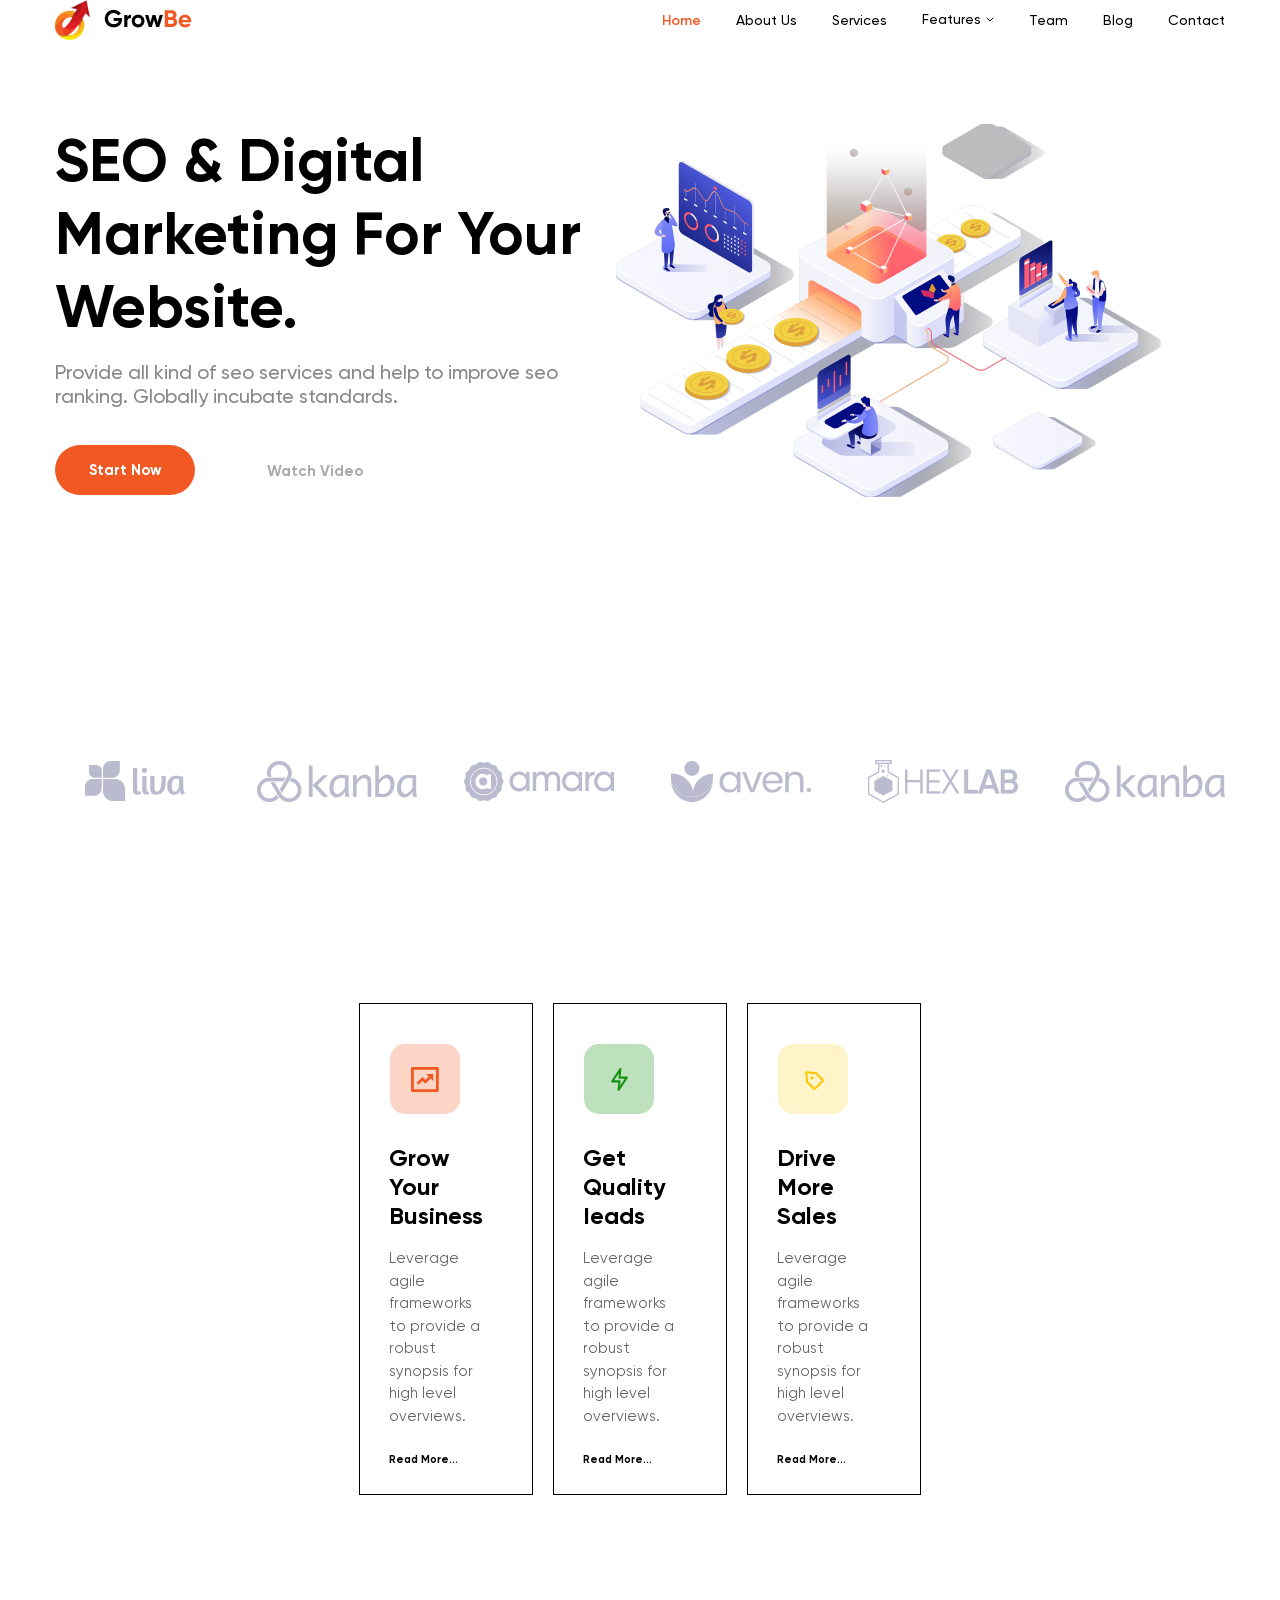
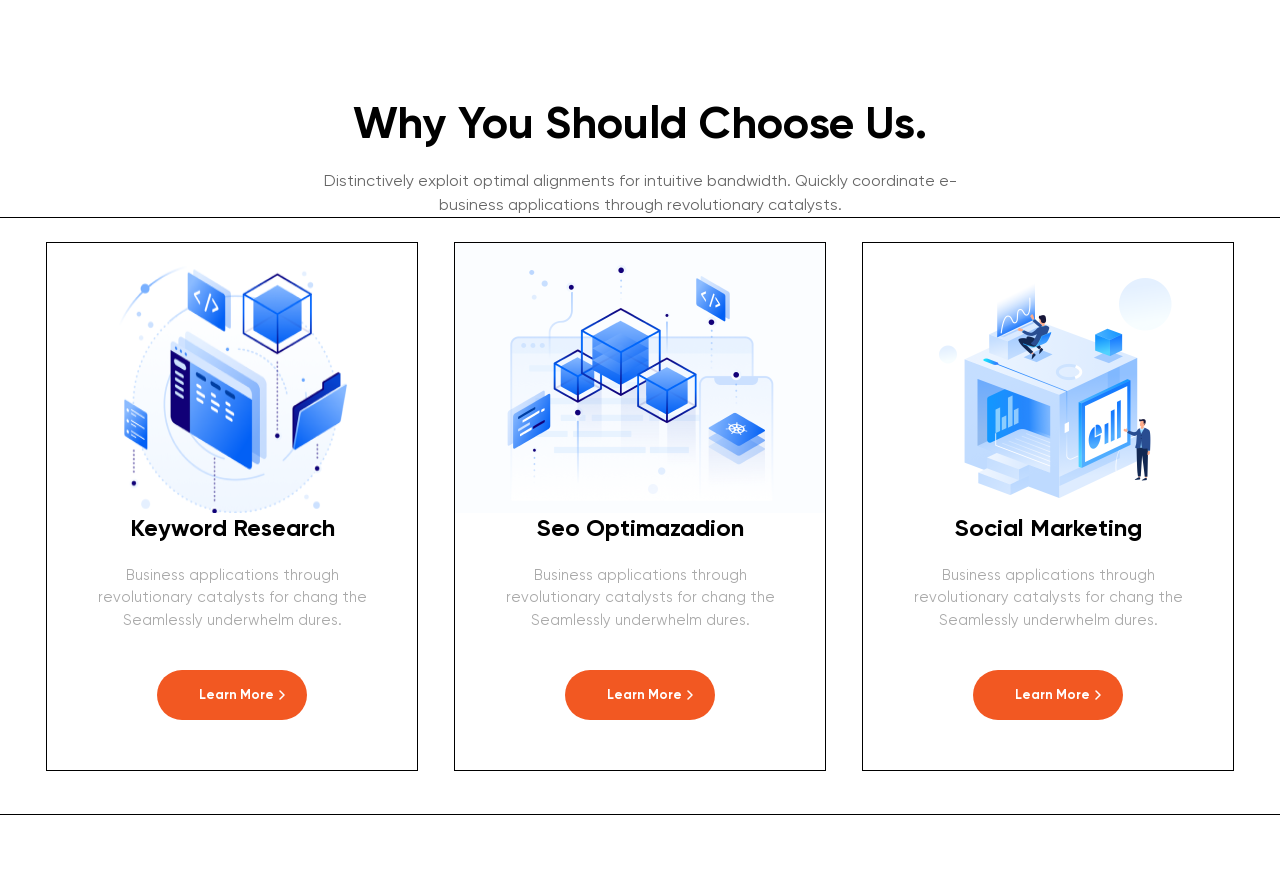
==== sem_4_homeworks_fixed/index.html @ 875992cd "seminar 4 and homeworks" ====
<!DOCTYPE html>
<html lang="en">
    <head>
        <meta charset="UTF-8">
        <meta name="viewport" content="width=device-width, initial-scale=1.0">
        <link rel="stylesheet" href="assets/styles/tmp.css">
        <link rel="stylesheet" href="assets/styles/style.css">
        <link rel="stylesheet" href="https://fonts.googleapis.com/css2?family=Material+Symbols+Outlined:opsz,wght,FILL,GRAD@20..48,100..700,0..1,-50..200" />
        <link rel="stylesheet" href="https://cdnjs.cloudflare.com/ajax/libs/font-awesome/4.7.0/css/font-awesome.min.css">
        <title>Document</title>
    </head>
    <body>
        <header class="content">
            <img src="assets/img/main-logo.png" alt="logo">
            <ul class="nav-menu">
                <li class="nav-menu-item"><a class="link-nav-menu activate" href="#">Home</a></li>
                <li class="nav-menu-item"><a class="link-nav-menu" href="#">About Us</a></li>
                <li class="nav-menu-item"><a class="link-nav-menu" href="#">Services</a></li>
                <li class="nav-menu-item"><a class="link-nav-menu with-sign" class="with-sign" href="#">Features<img src="assets/img/arrow_down.svg" alt=""></a></li>
                <li class="nav-menu-item"><a class="link-nav-menu" href="#">Team</a></li>
                <li class="nav-menu-item"><a class="link-nav-menu" href="#">Blog</a></li>
                <li class="nav-menu-item"><a class="link-nav-menu" href="#">Contact</a></li>
            </ul>
        </header>
        <section class="home-post content">
            <div class="post-msg-part">
                <h1 class="post-title">SEO & Digital Marketing For Your Website.</h1>
                <p class="description">Provide all kind of seo services and help to improve seo ranking. Globally incubate standards.</p>
                <div class="button-wrap">
                    <button class="start">Start Now</button>
                    <p class="description link-video">Watch Video</p>
                </div>
            </div>
            <img src="assets/img/about-Image.png" alt="about-Image">
        </section>
        <section class="brands content">
            <img src="assets/img/brand1.png" alt="brand1">
            <img src="assets/img/brand2.png" alt="brand2">
            <img src="assets/img/brand3.png" alt="brand3">
            <img src="assets/img/brand4.png" alt="brand4">
            <img src="assets/img/brand5.png" alt="brand5">
            <img src="assets/img/brand6.png" alt="brand6">
        </section>
        <section class="our-choice">
            <div class="layer-choice">
                <img src="assets/img/grow.svg" alt="grow" class="icon">
                <h3 class="title">Grow Your Business</h3>
                <p class="desc-choice">Leverage agile frameworks to provide a robust synopsis for high level overviews.</p>
                <a href="#" class="read-more">Read More...</a>
            </div>
            <div class="layer-choice">
                <img src="assets/img/quality.svg" alt="quality" class="icon">
                <h3 class="title">Get Quality Ieads</h3>
                <p class="desc-choice">Leverage agile frameworks to provide a robust synopsis for high level overviews.</p>
                <a href="#" class="read-more">Read More...</a>
            </div>
            <div class="layer-choice">
                <img src="assets/img/sales.svg" alt="sales" class="icon">
                <h3 class="title">Drive More Sales</h3>
                <p class="desc-choice">Leverage agile frameworks to provide a robust synopsis for high level overviews.</p>
                <a href="#" class="read-more">Read More...</a>
            </div>
        </section>
        <section class="why-should content">
            <h2 class="why-title">Why You Should Choose Us.</h2>
            <p class="why-desc">Distinctively exploit optimal alignments for intuitive bandwidth. Quickly coordinate e-business applications through revolutionary catalysts.</p>
            <div class="layer-services">
                <div class="card-service">
                    <img src="assets/img/keyword.png" alt="keyword" class="img-service">
                    <h3 class="crd-service-title">Keyword Research</h3>
                    <p class="crd-service-desc">Business applications through revolutionary catalysts for chang the Seamlessly underwhelm dures.</p>
                    <button class="crd-service-btn with-sign">
                        <p class="lm-msg">Learn More</p>
                        <svg xmlns="http://www.w3.org/2000/svg" width="6" height="10" viewBox="0 0 6 10" fill="none"><path d="M1 9L5 5L1 1" stroke="white" stroke-width="1.5" stroke-linecap="round" stroke-linejoin="round"/></svg>
                    </button>
                </div>
                <div class="card-service">
                    <img src="assets/img/seo.png" alt="seo" class="img-service">
                    <h3 class="crd-service-title">Seo Optimazadion</h3>
                    <p class="crd-service-desc">Business applications through revolutionary catalysts for chang the Seamlessly underwhelm dures.</p>
                    <button class="crd-service-btn with-sign">
                        <p class="lm-msg">Learn More</p>
                        <svg xmlns="http://www.w3.org/2000/svg" width="6" height="10" viewBox="0 0 6 10" fill="none"><path d="M1 9L5 5L1 1" stroke="white" stroke-width="1.5" stroke-linecap="round" stroke-linejoin="round"/></svg>
                    </button>
                </div>
                <div class="card-service">
                    <img src="assets/img/social.png" alt="social" class="img-service">
                    <h3 class="crd-service-title">Social Marketing</h3>
                    <p class="crd-service-desc">Business applications through revolutionary catalysts for chang the Seamlessly underwhelm dures.</p>
                    <button class="crd-service-btn with-sign">
                        <p class="lm-msg">Learn More</p>
                        <svg xmlns="http://www.w3.org/2000/svg" width="6" height="10" viewBox="0 0 6 10" fill="none"><path d="M1 9L5 5L1 1" stroke="white" stroke-width="1.5" stroke-linecap="round" stroke-linejoin="round"/></svg>
                    </button>
                </div>
            </div>
        </section>
    </body>
</html>
---- sem_4_homeworks_fixed/assets/styles/tmp.css ----
* {
    margin: 0;
    padding: 0;
}
---- sem_4_homeworks_fixed/assets/styles/style.css ----
@font-face{
    font-family: "Gilroy-Semibold";
    src: url("../fonts/gilroy-semibold.ttf");
    font-style: normal;
    font-weight: 400;
}

@font-face{
    font-family: "Gilroy-Bold";
    src: url("../fonts/gilroy-bold.ttf");
    font-style: normal;
    font-weight: 400;
}

@font-face{
    font-family: "Gilroy-Medium";
    src: url("../fonts/gilroy-medium.ttf");
    font-style: normal;
    font-weight: 400;
}

@font-face{
    font-family: "Gilroy-Regular";
    src: url("../fonts/gilroy-regular.ttf");
    font-style: normal;
    font-weight: 400;
  }

/*  {
    margin: 0;
    padding: 0;
} */

header {
    display: flex;
    justify-content: space-between;
    align-items: center;
}

.content {
    max-width: 1170px;
    margin-left: auto;
    margin-right: auto;
}

.nav-menu {
    display: flex;
    list-style: none;
    gap: 35px;
}

.link-nav-menu {
    text-decoration: none;
    color: black;
    font-family: "Gilroy-Medium";
    font-size: 14px;
    font-weight: 400;
    font-style: normal;
}

.activate {
    color: #F25822;
    font-family: "Gilroy-Semibold";
}

.with-sign {
    display: flex;
    gap: 5px;
    justify-content: center;
    align-items: center;
}

.home-post {
    margin-top: 84px;
    display: flex;
    /* gap: 41px */
    align-content: space-between;
}

.post-title {
    color: #000;
    font-family: Gilroy-Bold;
    font-size: 60px;
    font-style: normal;
    font-weight: 400;
    line-height: normal;
}

.description {
    color: #888;
    font-family: Gilroy-Medium;
    font-size: 20px;
    font-style: normal;
    font-weight: 400;
    line-height: normal;
    margin-top: 17px;
}

.button-wrap {
    margin-top: 37px;
    display: flex;
    gap: 72px;
    align-content: center;
}

.start {
    width: 140px;
    height: 50px;
    flex-shrink: 0;
    border-radius: 50px;
    background: #F25822;
    border-width: 0;
    color: #FFF;
    font-family: Gilroy-Bold;
    font-size: 15px;
    font-style: normal;
    font-weight: 400;
    line-height: normal;
}

.link-video {
    color: #AAA;
    font-family: Gilroy-Bold;
    font-size: 15px;
    font-style: normal;
    font-weight: 400;
    line-height: normal;
}

.brands {
    margin-top: 163px;
    display: flex;
    align-items: center;
    align-content: space-between;
    justify-content: space-between;
}

.brands img {
    margin-top: 97px;
    margin-bottom: 96px;
}

.our-choice {
    display: flex;
    align-items: center;
    justify-content: center;
    gap: 20px;
    align-content: center;
    /* flex-wrap: wrap; */
    width: calc(100% - 359px * 2);
    margin-left: auto;
    margin-right: auto;
}

.layer-choice {
    margin-top: 100px;
    margin-bottom: 100px;
    width: 381px;
    /* height: 291px; */
    border: 1px solid black;
}

.layer-choice .icon {
    margin-left: 30px;
    margin-top: 40px;
}

.layer-choice .title {
    margin-left: 29px;
    margin-top: 25px;
    margin-right: 42px;
    color: #000;
    font-family: Gilroy-Bold;
    font-size: 24px;
    font-style: normal;
    font-weight: 400;
    line-height: normal;
}

.desc-choice {
    margin-top: 17px;
    margin-left: 29px;
    margin-right: 42px;
    color: #666;
    font-family: Gilroy-Regular;
    font-size: 15px;
    font-style: normal;
    font-weight: 400;
    line-height: 150%;
}

.read-more {
    margin: 25px 29px;
    text-decoration: none;
    display: inline-block;
    color: #000;
    font-family: Gilroy-Bold;
    font-size: 11px;
    font-style: normal;
    font-weight: 400;
    line-height: 150%;
}

.why-should {
    display: flex;
    flex-direction: column;
    justify-content: center;
    align-items: center;
    margin-top: 100px;
}

.why-title {
    /* margin-top: 92px; */
    color: #000;
    font-family: Gilroy-Bold;
    font-size: 45px;
    font-style: normal;
    font-weight: 400;
    line-height: normal;
}

.why-desc {
    margin-top: 19px;
    width: 682px;
    color: #666;
    text-align: center;
    font-family: Gilroy-Regular;
    font-size: 16px;
    font-style: normal;
    font-weight: 400;
    line-height: 150%; /* 24px */
}

.layer-services {
    display: flex;
    border: 1px solid black;
    flex-direction: row;
    justify-content: center;
    align-items: center;
    gap: 36px;
    width: 1440px;
    margin-bottom: 57px;
}

.card-service {
    display: flex;
    flex-direction: column;
    justify-content: center;
    align-items: center;
    margin-top: 24px;
    margin-bottom: 43px;
    border: 1px solid black;
    width: 370px;
    /* height: 510px; */
}

.img-service {
    width: 370px;
    height: 270px;
}

.crd-service-title {
    color: #000;
    font-family: Gilroy-Bold;
    font-size: 24px;
    font-style: normal;
    font-weight: 400;
    line-height: normal;
}

.crd-service-desc {
    margin-top: 22px;
    width: 310px;
    color: #AAA;
    text-align: center;
    font-family: Gilroy-Regular;
    font-size: 15px;
    font-style: normal;
    font-weight: 400;
    line-height: 150%; /* 22.5px */
}

.crd-service-btn {
    margin-top: 39px;
    margin-bottom: 50px;
    background-color: #F25822;
    border-radius: 50px;
    border-width: 0;
    width: 150px;
    height: 50px;
    color: #FFF;
    text-align: center;
    font-family: Gilroy-Bold;
    font-size: 13px;
    font-style: normal;
    font-weight: 400;
    line-height: 150%; /* 19.5px */
}

.lm-msg {
    margin-left: 20px;
}
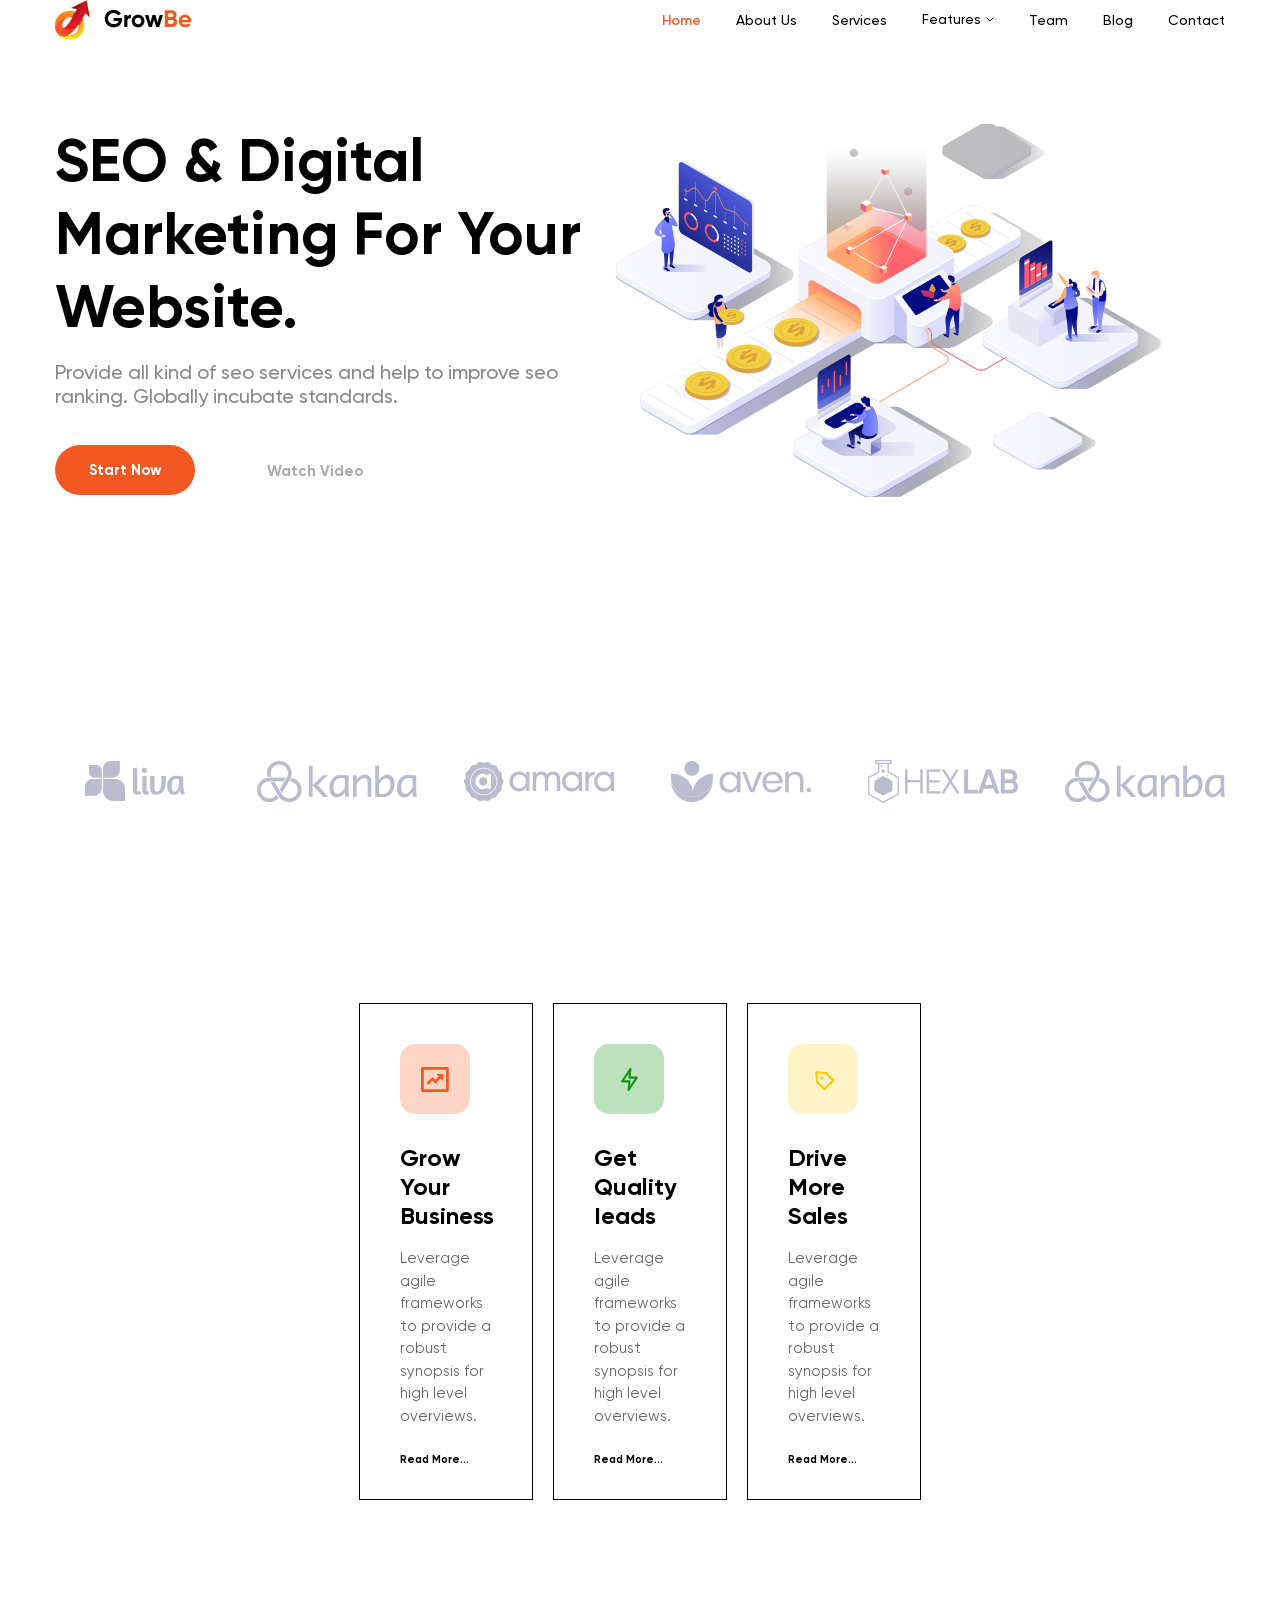
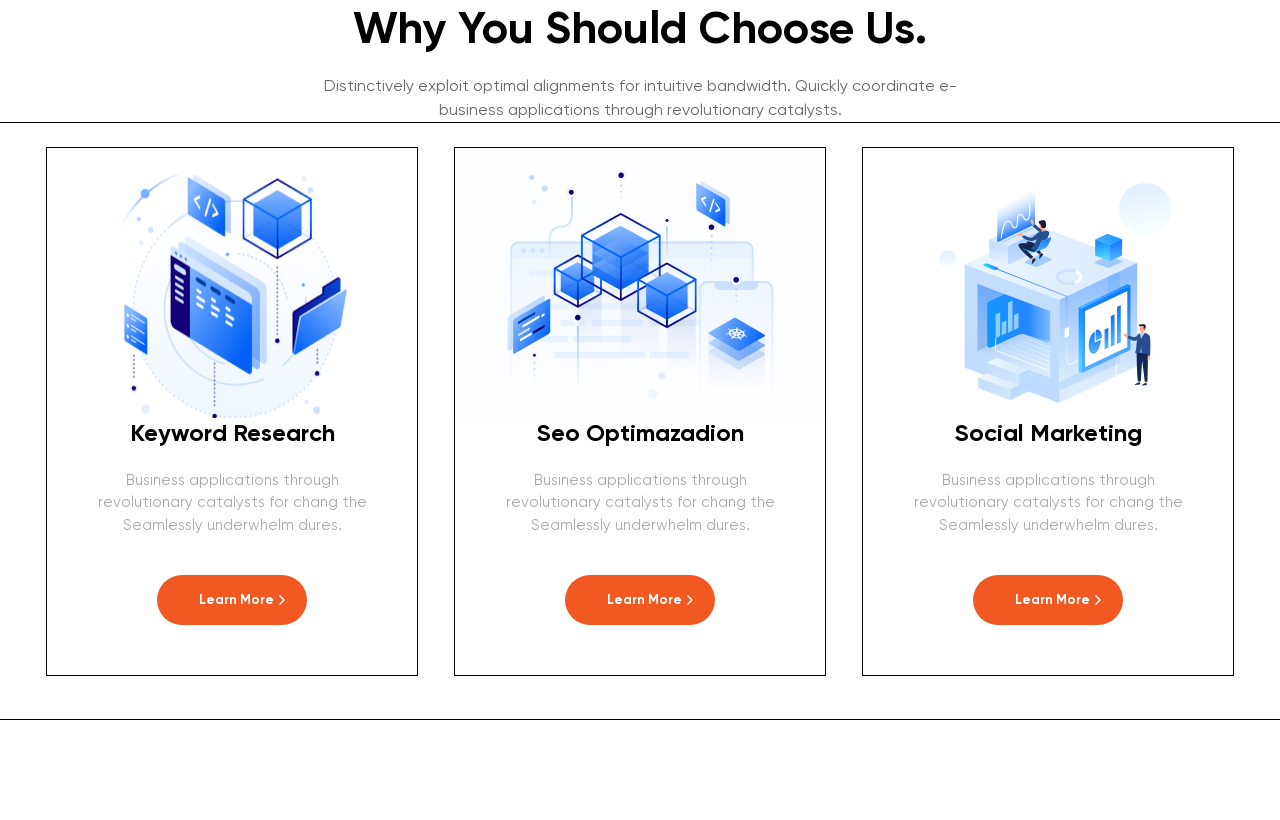
==== commit 3b8cdf71: "fixed homework for seminar 4" ====
--- a/sem_4_homeworks_fixed/index.html
+++ b/sem_4_homeworks_fixed/index.html
@@ -3,7 +3,7 @@
     <head>
         <meta charset="UTF-8">
         <meta name="viewport" content="width=device-width, initial-scale=1.0">
-        <link rel="stylesheet" href="assets/styles/tmp.css">
+        <!-- <link rel="stylesheet" href="assets/styles/tmp.css"> -->
         <link rel="stylesheet" href="assets/styles/style.css">
         <link rel="stylesheet" href="https://fonts.googleapis.com/css2?family=Material+Symbols+Outlined:opsz,wght,FILL,GRAD@20..48,100..700,0..1,-50..200" />
         <link rel="stylesheet" href="https://cdnjs.cloudflare.com/ajax/libs/font-awesome/4.7.0/css/font-awesome.min.css">
@@ -41,7 +41,7 @@
             <img src="assets/img/brand5.png" alt="brand5">
             <img src="assets/img/brand6.png" alt="brand6">
         </section>
-        <section class="our-choice">
+        <section class="our-choice content">
             <div class="layer-choice">
                 <img src="assets/img/grow.svg" alt="grow" class="icon">
                 <h3 class="title">Grow Your Business</h3>
--- a/sem_4_homeworks_fixed/assets/styles/style.css
+++ b/sem_4_homeworks_fixed/assets/styles/style.css
@@ -24,12 +24,12 @@
     src: url("../fonts/gilroy-regular.ttf");
     font-style: normal;
     font-weight: 400;
-  }
-
-/*  {
+ }
+
+* {
     margin: 0;
     padding: 0;
-} */
+}
 
 header {
     display: flex;
@@ -73,7 +73,6 @@
 .home-post {
     margin-top: 84px;
     display: flex;
-    /* gap: 41px */
     align-content: space-between;
 }
 
@@ -146,29 +145,20 @@
     justify-content: center;
     gap: 20px;
     align-content: center;
-    /* flex-wrap: wrap; */
     width: calc(100% - 359px * 2);
+    margin-top: 100px;
+    margin-bottom: 100px;
     margin-left: auto;
     margin-right: auto;
 }
 
 .layer-choice {
-    margin-top: 100px;
-    margin-bottom: 100px;
-    width: 381px;
-    /* height: 291px; */
     border: 1px solid black;
-}
-
-.layer-choice .icon {
-    margin-left: 30px;
-    margin-top: 40px;
+    padding: 40px 30px 30px 40px;
 }
 
 .layer-choice .title {
-    margin-left: 29px;
     margin-top: 25px;
-    margin-right: 42px;
     color: #000;
     font-family: Gilroy-Bold;
     font-size: 24px;
@@ -179,8 +169,6 @@
 
 .desc-choice {
     margin-top: 17px;
-    margin-left: 29px;
-    margin-right: 42px;
     color: #666;
     font-family: Gilroy-Regular;
     font-size: 15px;
@@ -190,7 +178,7 @@
 }
 
 .read-more {
-    margin: 25px 29px;
+    margin-top: 25px;
     text-decoration: none;
     display: inline-block;
     color: #000;
@@ -210,7 +198,6 @@
 }
 
 .why-title {
-    /* margin-top: 92px; */
     color: #000;
     font-family: Gilroy-Bold;
     font-size: 45px;
@@ -228,7 +215,7 @@
     font-size: 16px;
     font-style: normal;
     font-weight: 400;
-    line-height: 150%; /* 24px */
+    line-height: 150%;
 }
 
 .layer-services {
@@ -239,7 +226,8 @@
     align-items: center;
     gap: 36px;
     width: 1440px;
-    margin-bottom: 57px;
+    padding-top: 24px;
+    padding-bottom: 43px;
 }
 
 .card-service {
@@ -247,11 +235,9 @@
     flex-direction: column;
     justify-content: center;
     align-items: center;
-    margin-top: 24px;
-    margin-bottom: 43px;
     border: 1px solid black;
     width: 370px;
-    /* height: 510px; */
+    padding-bottom: 50px;
 }
 
 .img-service {
@@ -277,12 +263,11 @@
     font-size: 15px;
     font-style: normal;
     font-weight: 400;
-    line-height: 150%; /* 22.5px */
+    line-height: 150%;
 }
 
 .crd-service-btn {
     margin-top: 39px;
-    margin-bottom: 50px;
     background-color: #F25822;
     border-radius: 50px;
     border-width: 0;
@@ -294,9 +279,13 @@
     font-size: 13px;
     font-style: normal;
     font-weight: 400;
-    line-height: 150%; /* 19.5px */
+    line-height: 150%;
 }
 
 .lm-msg {
     margin-left: 20px;
+}
+
+body {
+    padding-bottom: 100px;
 }
